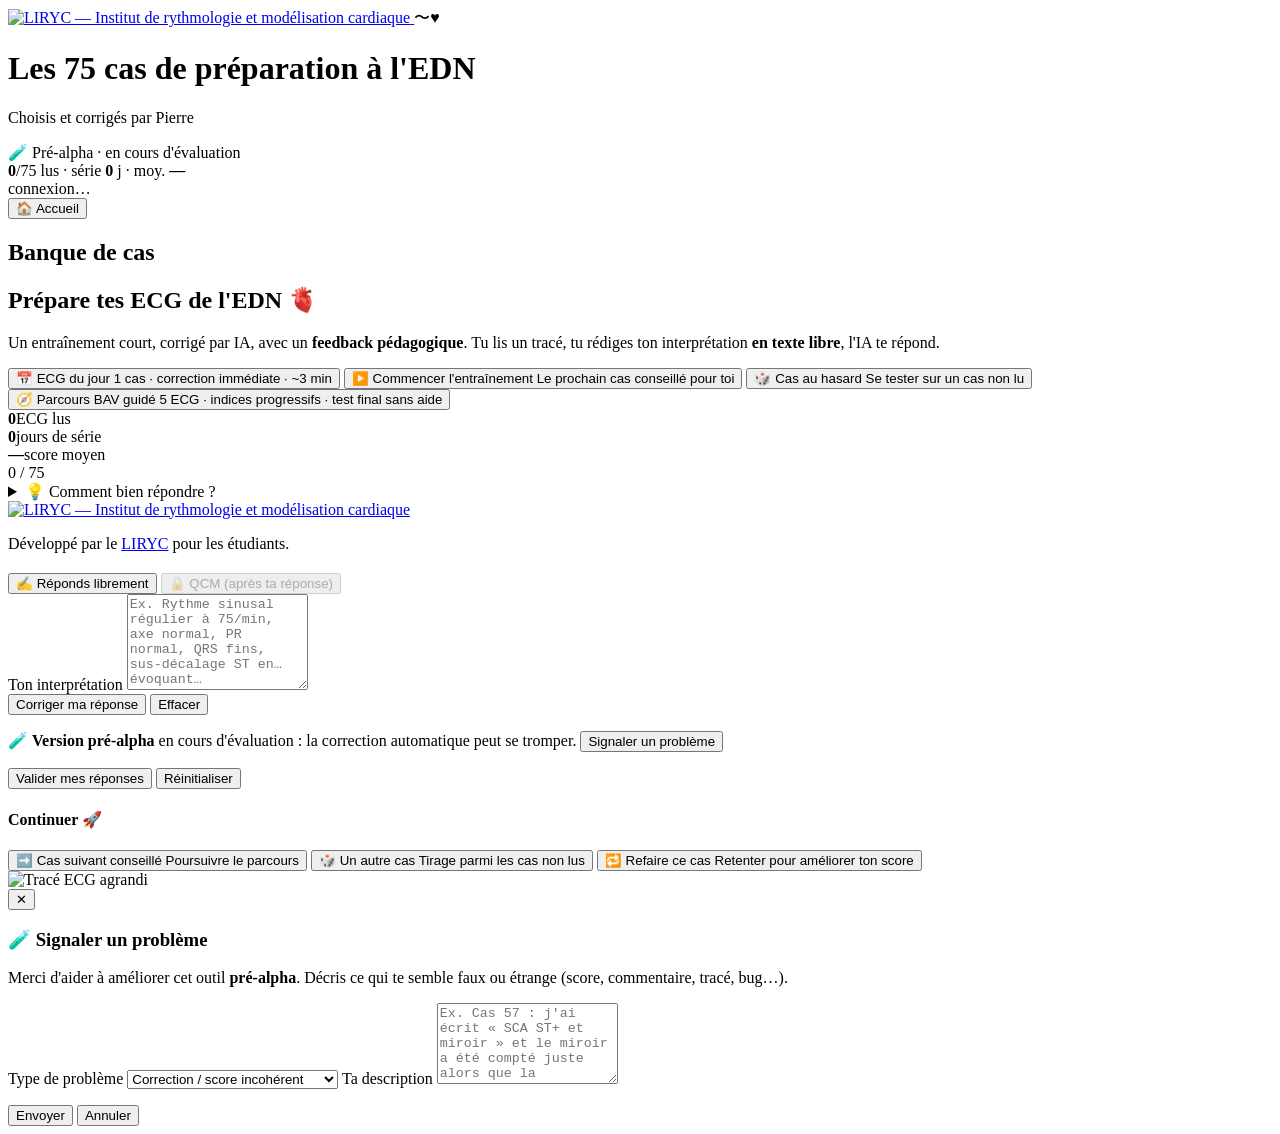
==== frontend/index.html @ c4adf60e "feat: add guided BAV mastery pathway" ====
<!DOCTYPE html>
<html lang="fr">
<head>
<meta charset="UTF-8" />
<meta name="viewport" content="width=device-width, initial-scale=1.0" />
<title>ECG : Les 75 cas de préparation à l'EDN par Pierre</title>
<link rel="preconnect" href="https://fonts.googleapis.com" />
<link href="https://fonts.googleapis.com/css2?family=Inter:wght@400;500;600;700;800&display=swap" rel="stylesheet" />
<link rel="stylesheet" href="/static/style.css" />
</head>
<body>
<header class="topbar">
  <div class="brand">
    <a href="https://www.liryc-education.fr/" target="_blank" rel="noopener noreferrer"
       class="brand-logo-link" title="LIRYC Education — ouvrir le site (nouvel onglet)">
      <img src="/static/assets/logo-liryc.jpg" alt="LIRYC — Institut de rythmologie et modélisation cardiaque"
           class="brand-logo" />
    </a>
    <span class="logo">〜♥</span>
    <div>
      <h1>Les 75 cas de préparation à l'EDN</h1>
      <p class="tagline">Choisis et corrigés par Pierre</p>
    </div>
  </div>
  <div class="header-actions">
    <!-- Version pré-alpha : l'outil est en cours d'évaluation. -->
    <span class="prealpha-badge" title="Version expérimentale — les corrections peuvent comporter des erreurs">
      🧪 Pré-alpha · en cours d'évaluation
    </span>
    <!-- Mini-progression (remplie côté client depuis localStorage) -->
    <div id="progress-mini" class="progress-mini hidden" title="Ta progression (stockée sur cet appareil)">
      <span class="pm-item"><b id="pm-done">0</b>/<span id="pm-total">75</span> lus</span>
      <span class="pm-sep">·</span>
      <span class="pm-item">série <b id="pm-streak">0</b> j</span>
      <span class="pm-sep">·</span>
      <span class="pm-item">moy. <b id="pm-avg">—</b></span>
    </div>
    <!-- Accès au barème (curation) volontairement SANS lien visible : réservé à
         l'enseignant. La page reste accessible en direct par URL : /curation -->
    <span id="health-badge" class="badge badge-muted">connexion…</span>
  </div>
</header>

<main class="layout">
  <!-- ─────────── Sélecteur de cas ─────────── -->
  <aside class="sidebar">
    <button id="btn-home" class="sidebar-home" title="Revenir à l'accueil">🏠 Accueil</button>
    <div class="sidebar-head">
      <h2>Banque de cas</h2>
      <span id="cases-count" class="pill"></span>
    </div>
    <div id="family-filters" class="filters"></div>
    <ul id="case-list" class="case-list"></ul>
  </aside>

  <!-- ─────────── Zone principale ─────────── -->
  <section class="content">
    <div id="welcome" class="welcome">
      <div class="welcome-card">
        <h2 class="hero-title">Prépare tes ECG de l'EDN 🫀</h2>
        <p class="hero-sub">Un entraînement court, corrigé par IA, avec un
           <strong>feedback pédagogique</strong>. Tu lis un tracé, tu rédiges ton
           interprétation <strong>en texte libre</strong>, l'IA te répond.</p>

        <!-- Actions principales (accueil orienté action, cf. note UX §4) -->
        <div class="home-actions">
          <button id="action-daily" class="home-btn home-btn--primary">
            <span class="hb-ic">📅</span>
            <span class="hb-body">
              <span class="hb-title">ECG du jour</span>
              <span class="hb-desc">1 cas · correction immédiate · ~3 min</span>
            </span>
          </button>
          <button id="action-resume" class="home-btn">
            <span class="hb-ic">▶️</span>
            <span class="hb-body">
              <span class="hb-title" id="resume-title">Commencer l'entraînement</span>
              <span class="hb-desc" id="resume-desc">Le prochain cas conseillé pour toi</span>
            </span>
          </button>
          <button id="action-random" class="home-btn">
            <span class="hb-ic">🎲</span>
            <span class="hb-body">
              <span class="hb-title">Cas au hasard</span>
              <span class="hb-desc">Se tester sur un cas non lu</span>
            </span>
          </button>
          <button id="action-pathway" class="home-btn"
                  onclick="window.location.href='/static/pathway.html'">
            <span class="hb-ic">🧭</span>
            <span class="hb-body">
              <span class="hb-title">Parcours BAV guidé</span>
              <span class="hb-desc">5 ECG · indices progressifs · test final sans aide</span>
            </span>
          </button>
        </div>

        <!-- Bandeau de progression (rempli côté client) -->
        <div id="home-progress" class="home-progress hidden">
          <div class="hp-stat"><b id="hp-done">0</b><span>ECG lus</span></div>
          <div class="hp-stat"><b id="hp-streak">0</b><span>jours de série</span></div>
          <div class="hp-stat"><b id="hp-avg">—</b><span>score moyen</span></div>
          <div class="hp-bar-wrap">
            <div class="hp-bar"><div id="hp-bar-fill" class="hp-bar-fill"></div></div>
            <span id="hp-bar-label" class="hp-bar-label">0 / 75</span>
          </div>
        </div>

        <details class="home-tips">
          <summary>💡 Comment bien répondre ?</summary>
          <ul class="tips">
            <li>Structure ta réponse : rythme, fréquence, axe, conduction, repolarisation, diagnostic.</li>
            <li>🎯 Le diagnostic principal compte le plus.</li>
            <li>🔍 Clique sur un tracé pour l'agrandir.</li>
          </ul>
        </details>

        <div class="welcome-credit">
          <a href="https://www.liryc-education.fr/" target="_blank" rel="noopener noreferrer"
             title="LIRYC Education — ouvrir le site (nouvel onglet)">
            <img src="/static/assets/logo-liryc.png"
                 alt="LIRYC — Institut de rythmologie et modélisation cardiaque"
                 class="welcome-logo" />
          </a>
          <p class="credit-text">
            Développé par le <a href="https://www.liryc-education.fr/" target="_blank"
               rel="noopener noreferrer">LIRYC</a> pour les étudiants.
          </p>
        </div>
      </div>
    </div>

    <article id="case-view" class="case-view hidden">
      <div class="case-header">
        <div>
          <span id="case-family" class="chip"></span>
          <h2 id="case-title"></h2>
        </div>
        <span id="case-num" class="case-num"></span>
      </div>

      <p id="case-context" class="case-context"></p>

      <div id="case-images" class="ecg-gallery"></div>

      <!-- Bascule de mode : réponse libre / QCM.
           Le QCM reste VERROUILLÉ tant que l'étudiant n'a pas corrigé sa
           réponse libre (note UX §6 : éviter que le QCM biaise la production
           libre). Il devient une remédiation, pas une échappatoire. -->
      <div id="mode-switch" class="mode-switch">
        <button id="mode-free" class="mode-btn active" data-mode="free">✍️ Réponds librement</button>
        <button id="mode-qcm" class="mode-btn" data-mode="qcm" disabled
                title="Disponible après ta réponse libre">🔒 QCM (après ta réponse)</button>
      </div>

      <!-- Mode réponse libre -->
      <div id="free-block" class="answer-block">
        <label for="answer">Ton interprétation</label>
        <textarea id="answer" rows="6"
          placeholder="Ex. Rythme sinusal régulier à 75/min, axe normal, PR normal, QRS fins, sus-décalage ST en… évoquant…"></textarea>
        <div class="answer-actions">
          <button id="grade-btn" class="btn-primary">
            <span class="btn-label">Corriger ma réponse</span>
            <span class="spinner hidden"></span>
          </button>
          <button id="clear-btn" class="btn-ghost">Effacer</button>
        </div>
        <!-- Note pré-alpha + signalement, au plus près de la zone de réponse -->
        <p class="prealpha-note">
          🧪 <strong>Version pré-alpha</strong> en cours d'évaluation : la
          correction automatique peut se tromper.
          <button type="button" id="report-btn" class="link-report">
            Signaler un problème
          </button>
        </p>
      </div>

      <!-- Mode QCM -->
      <div id="qcm-block" class="qcm-block hidden">
        <p id="qcm-question" class="qcm-question"></p>
        <ul id="qcm-options" class="qcm-options"></ul>
        <div class="answer-actions">
          <button id="qcm-submit" class="btn-primary">
            <span class="btn-label">Valider mes réponses</span>
          </button>
          <button id="qcm-reset" class="btn-ghost">Réinitialiser</button>
        </div>
        <div id="qcm-result" class="qcm-result hidden"></div>
      </div>

      <!-- Résultat (réponse libre) -->
      <div id="result" class="result hidden"></div>

      <!-- Boucle d'engagement : que faire après la correction (note UX §8) -->
      <div id="next-actions" class="next-actions hidden">
        <h4 class="na-title">Continuer 🚀</h4>
        <div class="na-grid">
          <button id="na-next" class="na-btn na-btn--primary">
            <span class="na-ic">➡️</span>
            <span class="na-body">
              <span class="na-t">Cas suivant conseillé</span>
              <span class="na-d">Poursuivre le parcours</span>
            </span>
          </button>
          <button id="na-random" class="na-btn">
            <span class="na-ic">🎲</span>
            <span class="na-body">
              <span class="na-t">Un autre cas</span>
              <span class="na-d">Tirage parmi les cas non lus</span>
            </span>
          </button>
          <button id="na-retry" class="na-btn">
            <span class="na-ic">🔁</span>
            <span class="na-body">
              <span class="na-t">Refaire ce cas</span>
              <span class="na-d">Retenter pour améliorer ton score</span>
            </span>
          </button>
        </div>
      </div>

      <!-- Page 2 du tracé (2ᵉ image) : révélée seulement après correction -->
      <div id="case-page2" class="case-page2 hidden"></div>
    </article>
  </section>
</main>

<!-- Lightbox images -->
<div id="lightbox" class="lightbox hidden">
  <img id="lightbox-img" src="" alt="Tracé ECG agrandi" />
</div>

<!-- Modale de signalement (version pré-alpha) -->
<div id="report-modal" class="modal hidden" role="dialog" aria-modal="true" aria-labelledby="report-title">
  <div class="modal-card">
    <button type="button" id="report-close" class="modal-close" aria-label="Fermer">✕</button>
    <h3 id="report-title">🧪 Signaler un problème</h3>
    <p class="modal-sub">
      Merci d'aider à améliorer cet outil <strong>pré-alpha</strong>. Décris ce
      qui te semble faux ou étrange (score, commentaire, tracé, bug…).
    </p>
    <label for="report-category">Type de problème</label>
    <select id="report-category" class="modal-field">
      <option value="correction">Correction / score incohérent</option>
      <option value="negation">Négation mal prise en compte</option>
      <option value="contenu">Erreur dans l'énoncé ou le tracé</option>
      <option value="bug">Bug technique</option>
      <option value="autre">Autre</option>
    </select>
    <label for="report-message">Ta description</label>
    <textarea id="report-message" class="modal-field" rows="5"
      placeholder="Ex. Cas 57 : j'ai écrit « SCA ST+ et miroir » et le miroir a été compté juste alors que la référence dit « sans miroir »."></textarea>
    <p id="report-context" class="modal-context"></p>
    <div class="modal-actions">
      <button type="button" id="report-send" class="btn-primary">
        <span class="btn-label">Envoyer</span>
        <span class="spinner hidden"></span>
      </button>
      <button type="button" id="report-cancel" class="btn-ghost">Annuler</button>
    </div>
    <div id="report-status" class="modal-status hidden"></div>
  </div>
</div>

<script src="/static/progress.js"></script>
<script src="/static/app.js"></script>
</body>
</html>
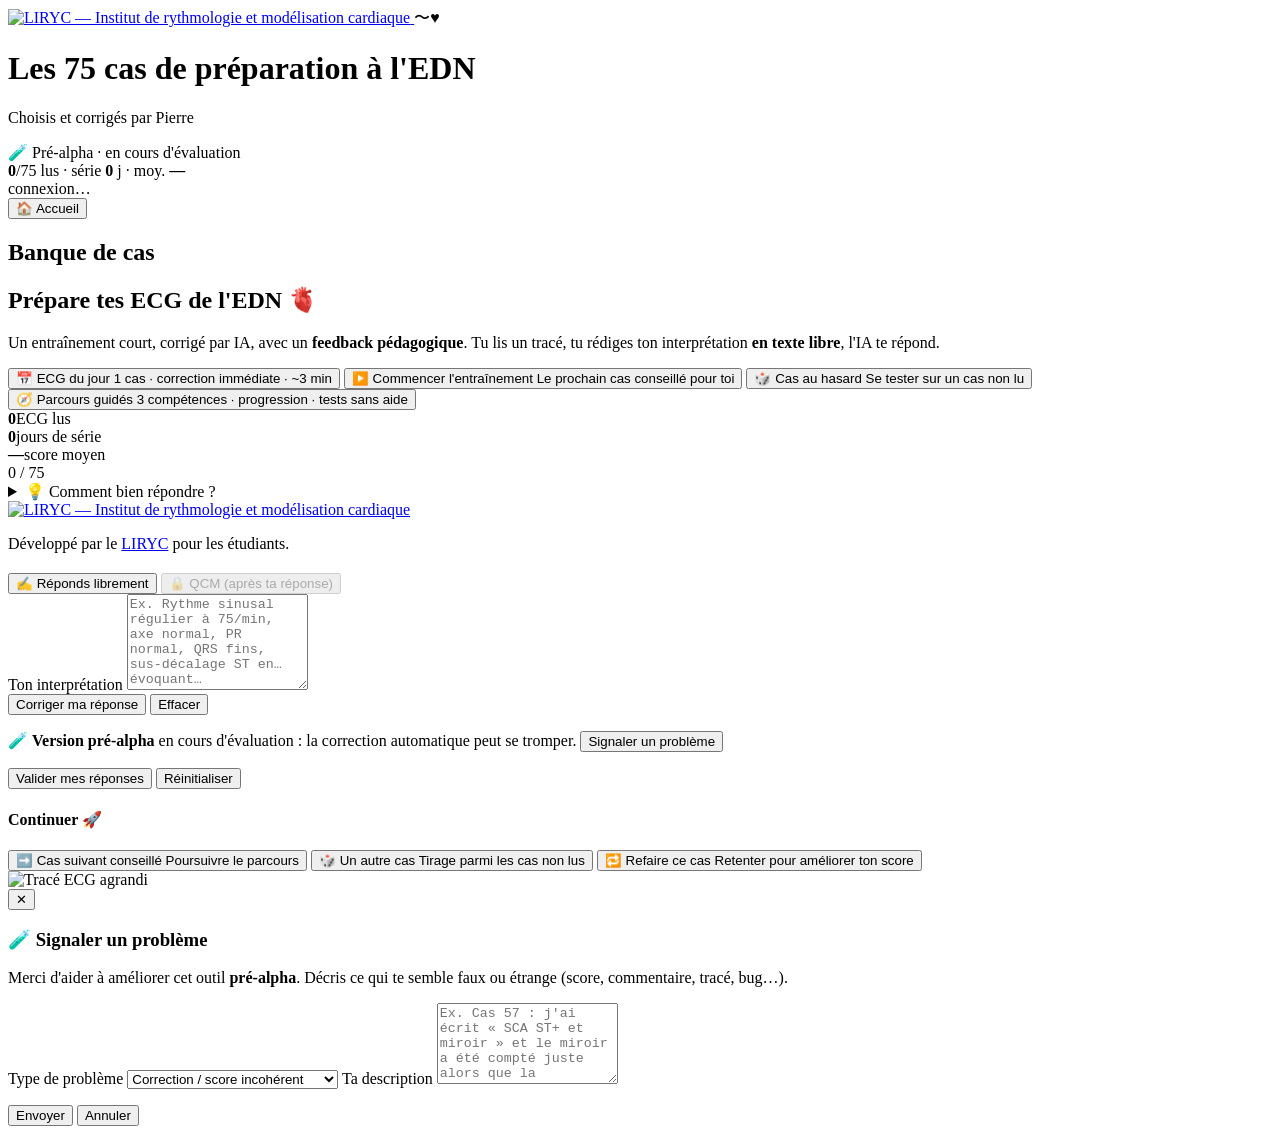
==== commit fa6d804f: "feat: add multi-pathway ECG curriculum" ====
--- a/frontend/index.html
+++ b/frontend/index.html
@@ -86,11 +86,11 @@
             </span>
           </button>
           <button id="action-pathway" class="home-btn"
-                  onclick="window.location.href='/static/pathway.html'">
+                  onclick="window.location.href='/static/pathways.html'">
             <span class="hb-ic">🧭</span>
             <span class="hb-body">
-              <span class="hb-title">Parcours BAV guidé</span>
-              <span class="hb-desc">5 ECG · indices progressifs · test final sans aide</span>
+              <span class="hb-title">Parcours guidés</span>
+              <span class="hb-desc">3 compétences · progression · tests sans aide</span>
             </span>
           </button>
         </div>
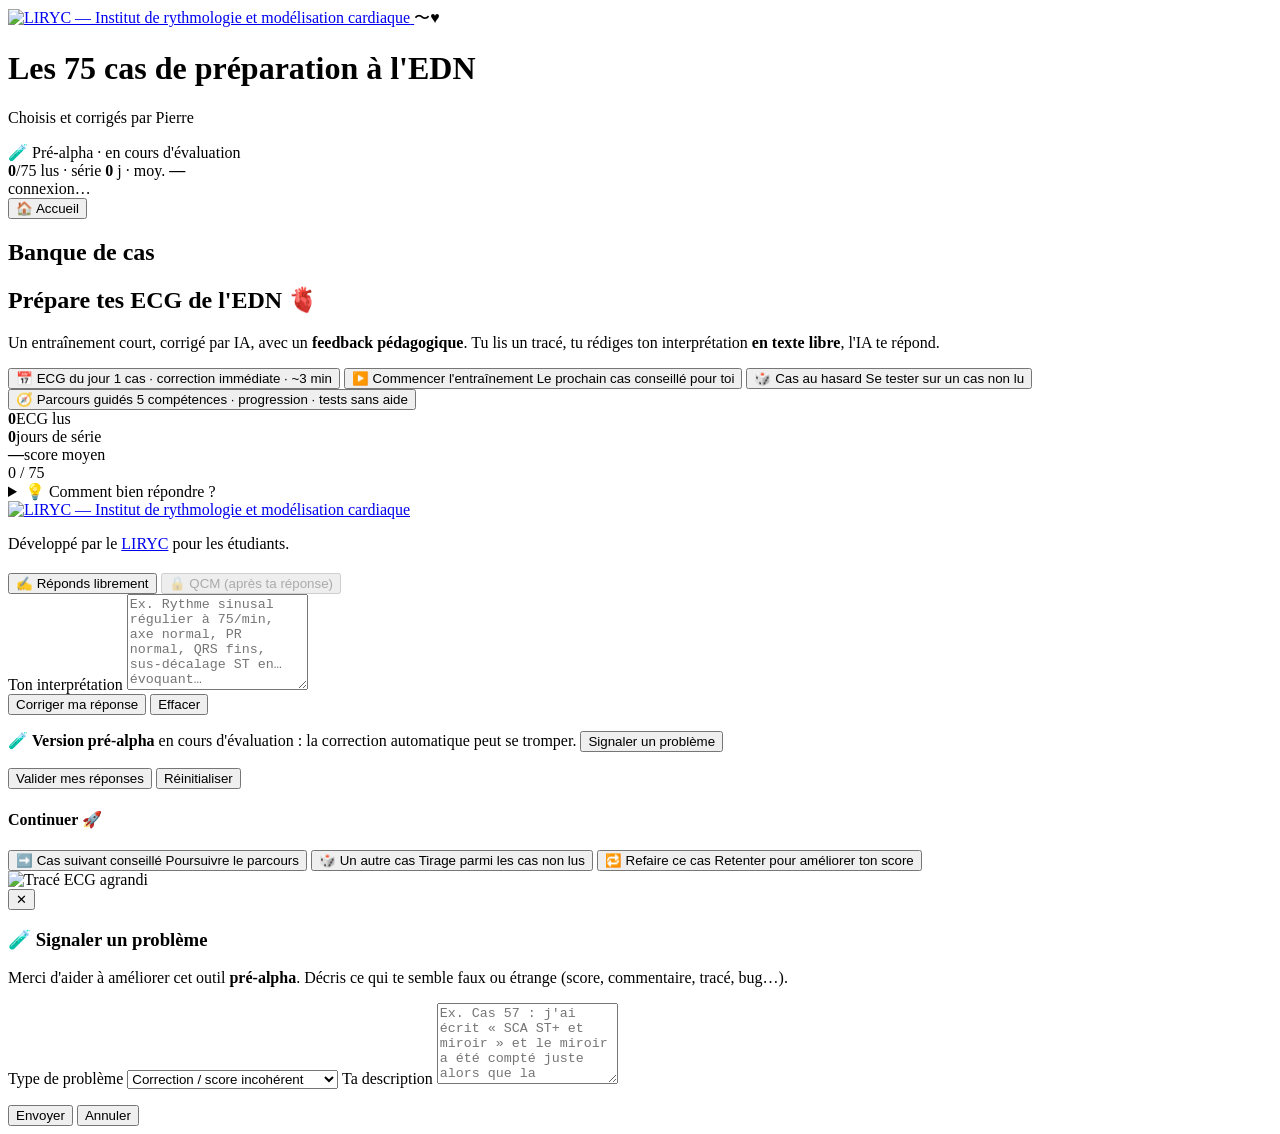
==== commit 04744bb8: "feat: add wide-QRS mastery pathways" ====
--- a/frontend/index.html
+++ b/frontend/index.html
@@ -90,7 +90,7 @@
             <span class="hb-ic">🧭</span>
             <span class="hb-body">
               <span class="hb-title">Parcours guidés</span>
-              <span class="hb-desc">3 compétences · progression · tests sans aide</span>
+              <span class="hb-desc">5 compétences · progression · tests sans aide</span>
             </span>
           </button>
         </div>
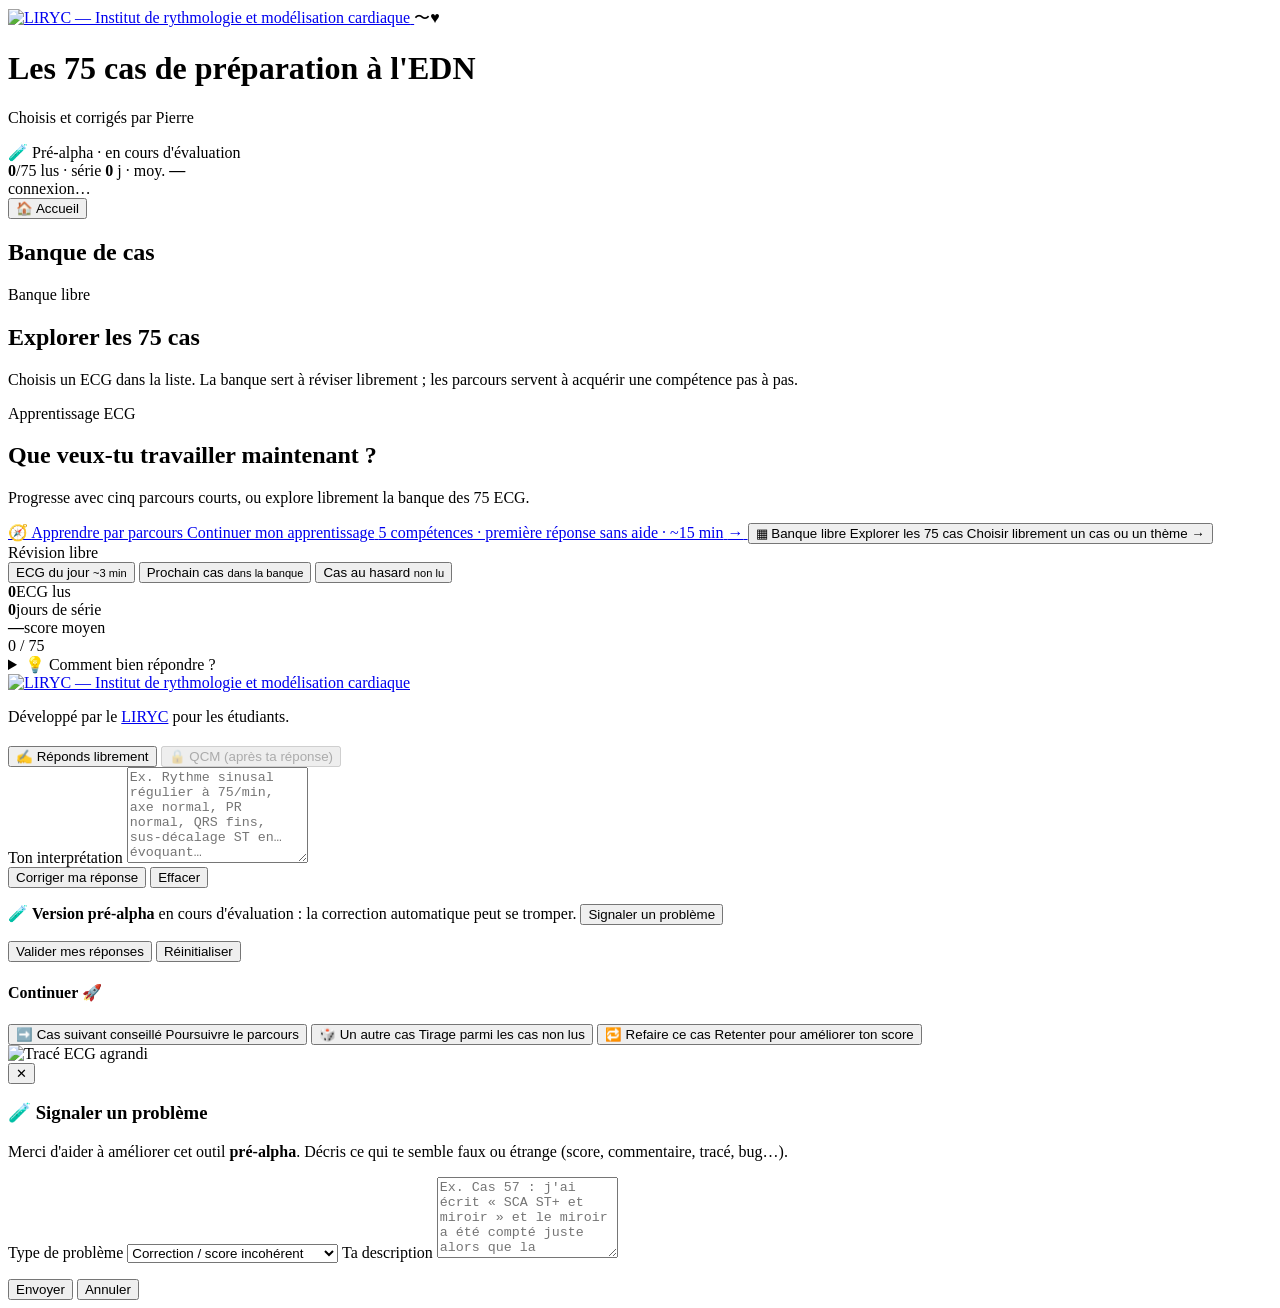
==== commit 3e775d99: "feat: refine ECG curriculum UX" ====
--- a/frontend/index.html
+++ b/frontend/index.html
@@ -8,7 +8,7 @@
 <link href="https://fonts.googleapis.com/css2?family=Inter:wght@400;500;600;700;800&display=swap" rel="stylesheet" />
 <link rel="stylesheet" href="/static/style.css" />
 </head>
-<body>
+<body class="home-mode">
 <header class="topbar">
   <div class="brand">
     <a href="https://www.liryc-education.fr/" target="_blank" rel="noopener noreferrer"
@@ -55,44 +55,48 @@
 
   <!-- ─────────── Zone principale ─────────── -->
   <section class="content">
+    <div id="bank-welcome" class="bank-welcome hidden">
+      <span class="bank-welcome-kicker">Banque libre</span>
+      <h2>Explorer les 75 cas</h2>
+      <p>Choisis un ECG dans la liste. La banque sert à réviser librement ; les parcours servent à acquérir une compétence pas à pas.</p>
+    </div>
+
     <div id="welcome" class="welcome">
       <div class="welcome-card">
-        <h2 class="hero-title">Prépare tes ECG de l'EDN 🫀</h2>
-        <p class="hero-sub">Un entraînement court, corrigé par IA, avec un
-           <strong>feedback pédagogique</strong>. Tu lis un tracé, tu rédiges ton
-           interprétation <strong>en texte libre</strong>, l'IA te répond.</p>
-
-        <!-- Actions principales (accueil orienté action, cf. note UX §4) -->
+        <span class="home-kicker">Apprentissage ECG</span>
+        <h2 class="hero-title">Que veux-tu travailler maintenant&nbsp;?</h2>
+        <p class="hero-sub">Progresse avec cinq parcours courts, ou explore librement la banque des 75 ECG.</p>
+
+        <!-- Deux portes d’entrée principales : apprendre ou explorer. -->
         <div class="home-actions">
-          <button id="action-daily" class="home-btn home-btn--primary">
-            <span class="hb-ic">📅</span>
-            <span class="hb-body">
-              <span class="hb-title">ECG du jour</span>
-              <span class="hb-desc">1 cas · correction immédiate · ~3 min</span>
-            </span>
-          </button>
-          <button id="action-resume" class="home-btn">
-            <span class="hb-ic">▶️</span>
-            <span class="hb-body">
-              <span class="hb-title" id="resume-title">Commencer l'entraînement</span>
-              <span class="hb-desc" id="resume-desc">Le prochain cas conseillé pour toi</span>
-            </span>
-          </button>
-          <button id="action-random" class="home-btn">
-            <span class="hb-ic">🎲</span>
-            <span class="hb-body">
-              <span class="hb-title">Cas au hasard</span>
-              <span class="hb-desc">Se tester sur un cas non lu</span>
-            </span>
-          </button>
-          <button id="action-pathway" class="home-btn"
-                  onclick="window.location.href='/static/pathways.html'">
+          <a id="action-pathway" class="home-btn home-btn--primary home-btn--learning"
+             href="/static/pathways.html">
             <span class="hb-ic">🧭</span>
             <span class="hb-body">
-              <span class="hb-title">Parcours guidés</span>
-              <span class="hb-desc">5 compétences · progression · tests sans aide</span>
-            </span>
-          </button>
+              <span class="hb-kicker">Apprendre par parcours</span>
+              <span class="hb-title">Continuer mon apprentissage</span>
+              <span class="hb-desc" id="pathway-recommendation">5 compétences · première réponse sans aide · ~15 min</span>
+            </span>
+            <span class="hb-arrow">→</span>
+          </a>
+          <button id="action-explore" class="home-btn home-btn--explore">
+            <span class="hb-ic">▦</span>
+            <span class="hb-body">
+              <span class="hb-kicker">Banque libre</span>
+              <span class="hb-title">Explorer les 75 cas</span>
+              <span class="hb-desc">Choisir librement un cas ou un thème</span>
+            </span>
+            <span class="hb-arrow">→</span>
+          </button>
+        </div>
+
+        <div class="home-free-practice">
+          <span>Révision libre</span>
+          <div>
+            <button id="action-daily" class="home-quick-action">ECG du jour <small>~3 min</small></button>
+            <button id="action-resume" class="home-quick-action"><span id="resume-title">Prochain cas</span> <small id="resume-desc">dans la banque</small></button>
+            <button id="action-random" class="home-quick-action">Cas au hasard <small>non lu</small></button>
+          </div>
         </div>
 
         <!-- Bandeau de progression (rempli côté client) -->
@@ -262,6 +266,7 @@
   </div>
 </div>
 
+<script src="/static/pathway-dashboard-core.js"></script>
 <script src="/static/progress.js"></script>
 <script src="/static/app.js"></script>
 </body>
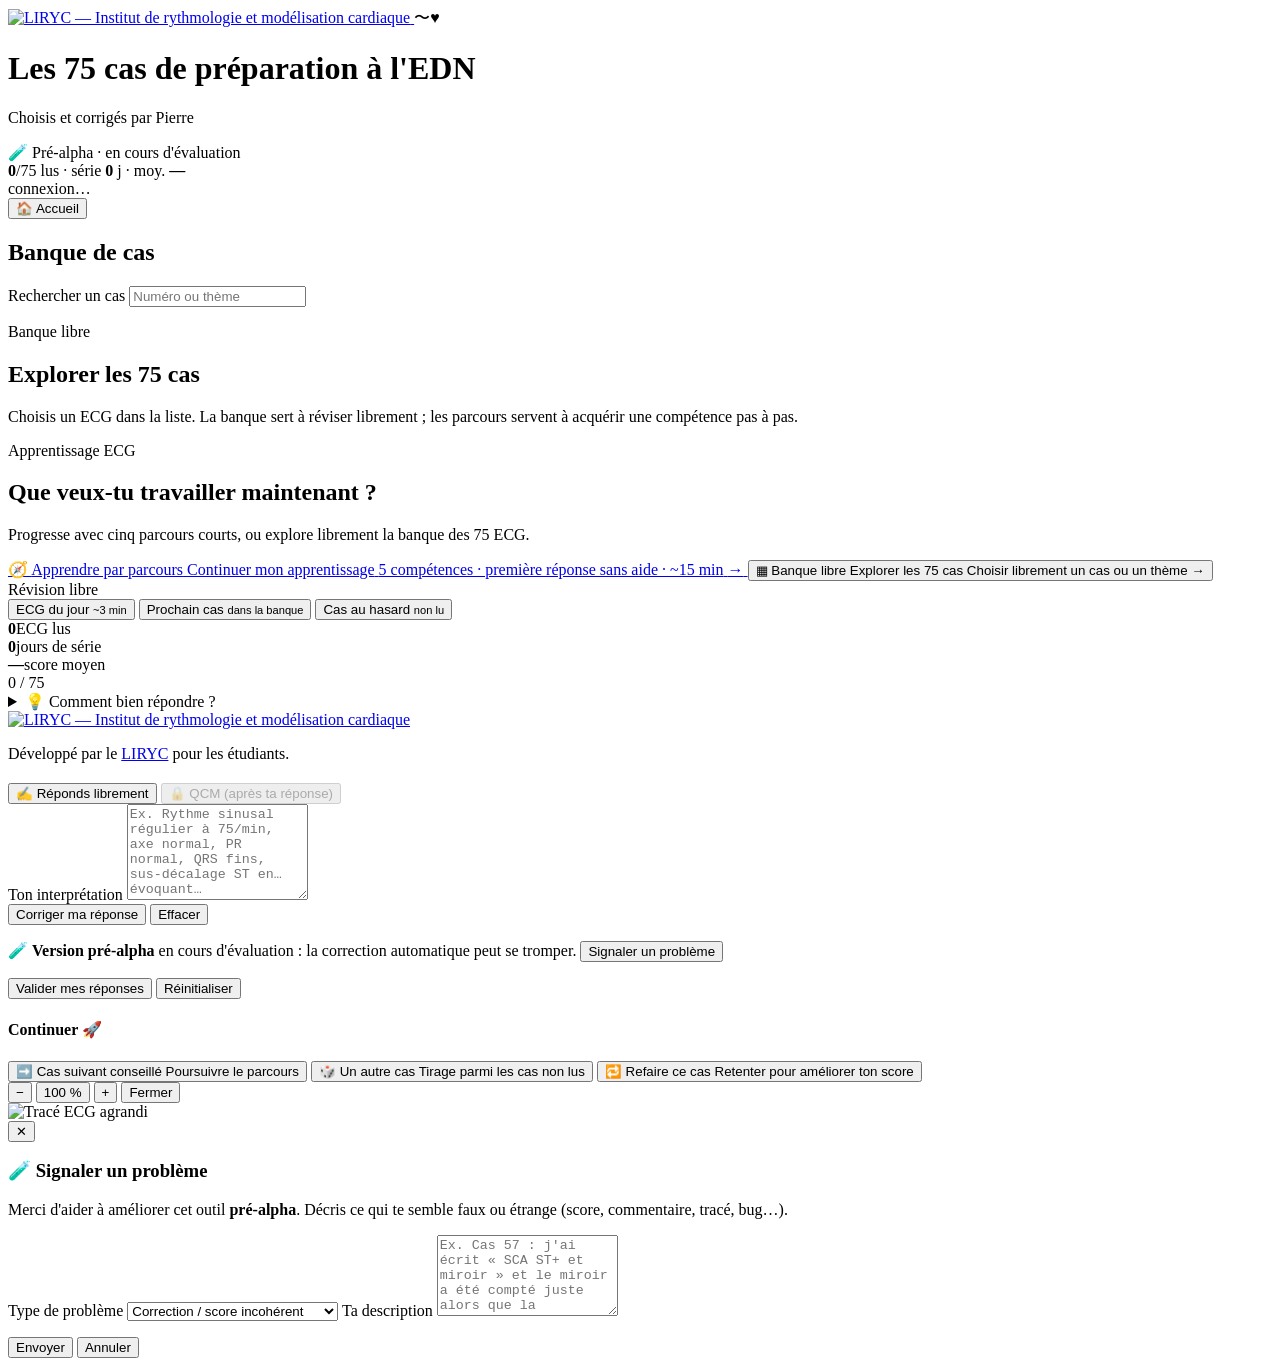
==== commit 09d4c739: "feat: optimize mobile UX and collect active response times" ====
--- a/frontend/index.html
+++ b/frontend/index.html
@@ -6,6 +6,7 @@
 <title>ECG : Les 75 cas de préparation à l'EDN par Pierre</title>
 <link rel="preconnect" href="https://fonts.googleapis.com" />
 <link href="https://fonts.googleapis.com/css2?family=Inter:wght@400;500;600;700;800&display=swap" rel="stylesheet" />
+<link rel="stylesheet" href="/static/theme.css" />
 <link rel="stylesheet" href="/static/style.css" />
 </head>
 <body class="home-mode">
@@ -49,6 +50,11 @@
       <h2>Banque de cas</h2>
       <span id="cases-count" class="pill"></span>
     </div>
+    <label class="case-search" for="case-search">
+      <span>Rechercher un cas</span>
+      <input id="case-search" type="search" inputmode="search" autocomplete="off"
+             placeholder="Numéro ou thème" />
+    </label>
     <div id="family-filters" class="filters"></div>
     <ul id="case-list" class="case-list"></ul>
   </aside>
@@ -230,8 +236,16 @@
 </main>
 
 <!-- Lightbox images -->
-<div id="lightbox" class="lightbox hidden">
-  <img id="lightbox-img" src="" alt="Tracé ECG agrandi" />
+<div id="lightbox" class="lightbox hidden" role="dialog" aria-modal="true" aria-label="Tracé ECG agrandi">
+  <div class="lightbox-toolbar" aria-label="Contrôles de la visionneuse">
+    <button id="lightbox-zoom-out" type="button" aria-label="Dézoomer">−</button>
+    <button id="lightbox-reset" type="button">100 %</button>
+    <button id="lightbox-zoom-in" type="button" aria-label="Zoomer">+</button>
+    <button id="lightbox-close" type="button">Fermer</button>
+  </div>
+  <div id="lightbox-stage" class="lightbox-stage">
+    <img id="lightbox-img" src="" alt="Tracé ECG agrandi" />
+  </div>
 </div>
 
 <!-- Modale de signalement (version pré-alpha) -->
@@ -268,6 +282,7 @@
 
 <script src="/static/pathway-dashboard-core.js"></script>
 <script src="/static/progress.js"></script>
+<script src="/static/timing.js"></script>
 <script src="/static/app.js"></script>
 </body>
 </html>
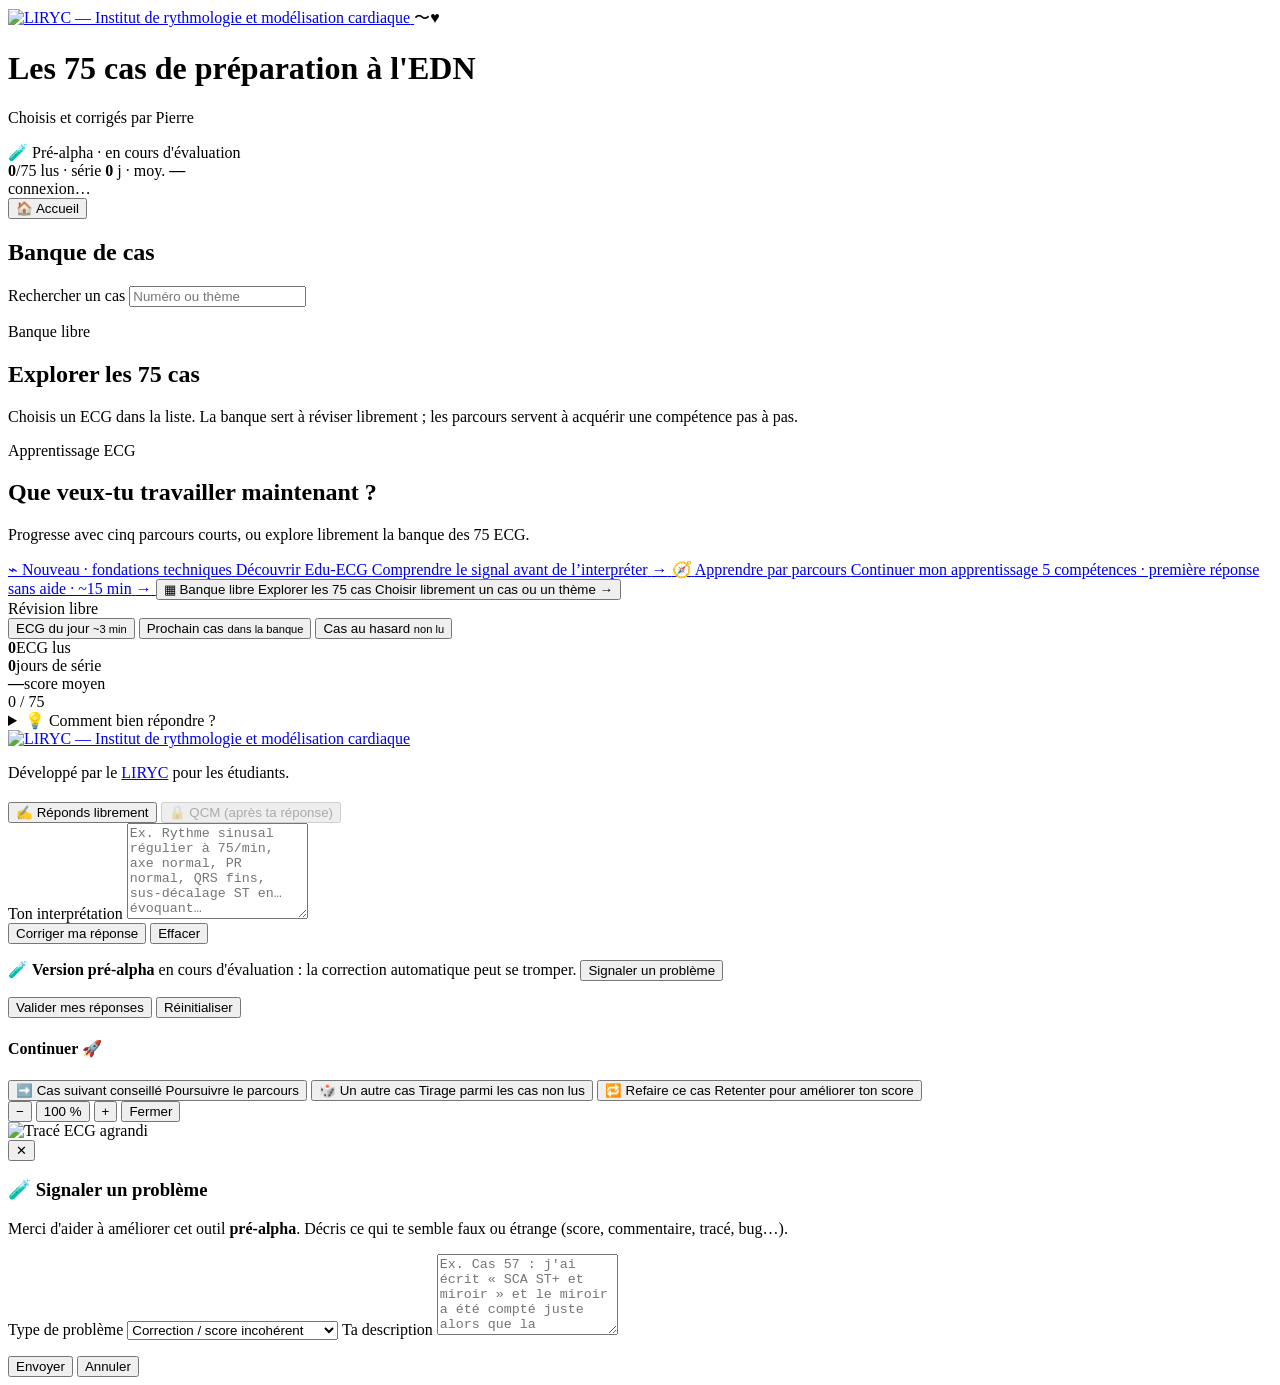
==== commit 14256dfd: "feat: add gated Edu-ECG introduction" ====
--- a/frontend/index.html
+++ b/frontend/index.html
@@ -75,6 +75,16 @@
 
         <!-- Deux portes d’entrée principales : apprendre ou explorer. -->
         <div class="home-actions">
+          <a id="action-edu-ecg" class="home-btn home-btn--primary home-btn--edu hidden"
+             href="/edu-ecg">
+            <span class="hb-ic">⌁</span>
+            <span class="hb-body">
+              <span class="hb-kicker">Nouveau · fondations techniques</span>
+              <span class="hb-title">Découvrir Edu-ECG</span>
+              <span class="hb-desc">Comprendre le signal avant de l’interpréter</span>
+            </span>
+            <span class="hb-arrow">→</span>
+          </a>
           <a id="action-pathway" class="home-btn home-btn--primary home-btn--learning"
              href="/static/pathways.html">
             <span class="hb-ic">🧭</span>
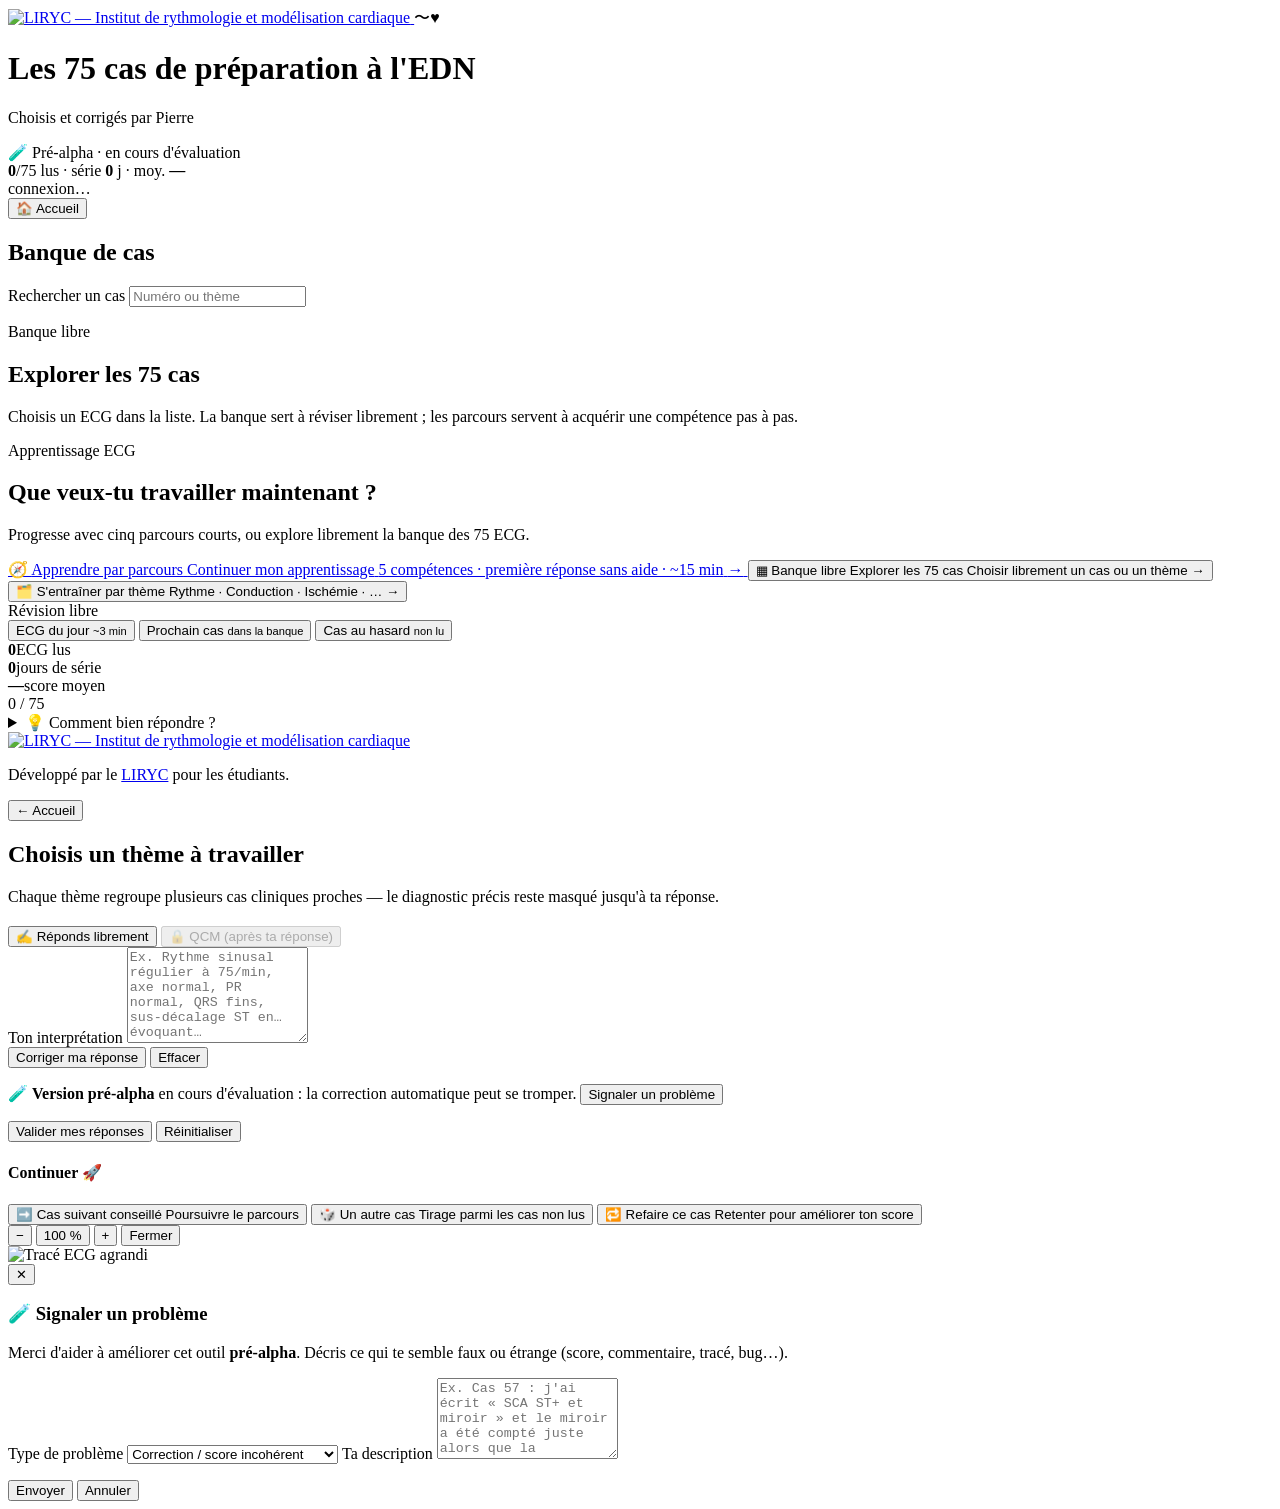
==== commit 6ddf7b8f: "Phase E: golden scoring conflicts resolved (0 blocking), extraction golden tooling, homepage theme g" ====
--- a/frontend/index.html
+++ b/frontend/index.html
@@ -55,6 +55,10 @@
       <input id="case-search" type="search" inputmode="search" autocomplete="off"
              placeholder="Numéro ou thème" />
     </label>
+    <!-- Menu déroulant de thèmes : ouvert au focus de la recherche, évite
+         de repasser par l'accueil pour changer de thème (NOTE_UX_THEMES_ACCUEIL.md). -->
+    <div id="search-themes-dropdown" class="search-themes-dropdown hidden"></div>
+    <div id="sidebar-theme-banner" class="sidebar-theme-banner hidden"></div>
     <div id="family-filters" class="filters"></div>
     <ul id="case-list" class="case-list"></ul>
   </aside>
@@ -75,16 +79,6 @@
 
         <!-- Deux portes d’entrée principales : apprendre ou explorer. -->
         <div class="home-actions">
-          <a id="action-edu-ecg" class="home-btn home-btn--primary home-btn--edu hidden"
-             href="/edu-ecg">
-            <span class="hb-ic">⌁</span>
-            <span class="hb-body">
-              <span class="hb-kicker">Nouveau · fondations techniques</span>
-              <span class="hb-title">Découvrir Edu-ECG</span>
-              <span class="hb-desc">Comprendre le signal avant de l’interpréter</span>
-            </span>
-            <span class="hb-arrow">→</span>
-          </a>
           <a id="action-pathway" class="home-btn home-btn--primary home-btn--learning"
              href="/static/pathways.html">
             <span class="hb-ic">🧭</span>
@@ -105,6 +99,18 @@
             <span class="hb-arrow">→</span>
           </button>
         </div>
+
+        <!-- S'entraîner par thème (NOTE_UX_THEMES_ACCUEIL.md, Option B) :
+             filtre d'entrée léger vers la banque existante, PAS un 3ᵉ système
+             de progression concurrent des parcours structurés. -->
+        <button id="action-themes" class="home-theme-entry" type="button">
+          <span class="hte-ic">🗂️</span>
+          <span class="hte-body">
+            <span class="hte-title">S'entraîner par thème</span>
+            <span class="hte-desc" id="themes-preview">Rythme · Conduction · Ischémie · …</span>
+          </span>
+          <span class="hb-arrow">→</span>
+        </button>
 
         <div class="home-free-practice">
           <span>Révision libre</span>
@@ -148,6 +154,16 @@
           </p>
         </div>
       </div>
+    </div>
+
+    <!-- Grille de thèmes (NOTE_UX_THEMES_ACCUEIL.md, Option B) : ouverte
+         depuis la carte « S'entraîner par thème ». Simple filtre d'entrée
+         vers la banque libre existante (ACTIVE_FAMILY / renderCaseList). -->
+    <div id="themes-view" class="themes-view hidden">
+      <button id="themes-back" class="sidebar-home" title="Retour à l'accueil">← Accueil</button>
+      <h2 class="hero-title">Choisis un thème à travailler</h2>
+      <p class="hero-sub">Chaque thème regroupe plusieurs cas cliniques proches — le diagnostic précis reste masqué jusqu'à ta réponse.</p>
+      <div id="themes-grid" class="themes-grid"></div>
     </div>
 
     <article id="case-view" class="case-view hidden">
